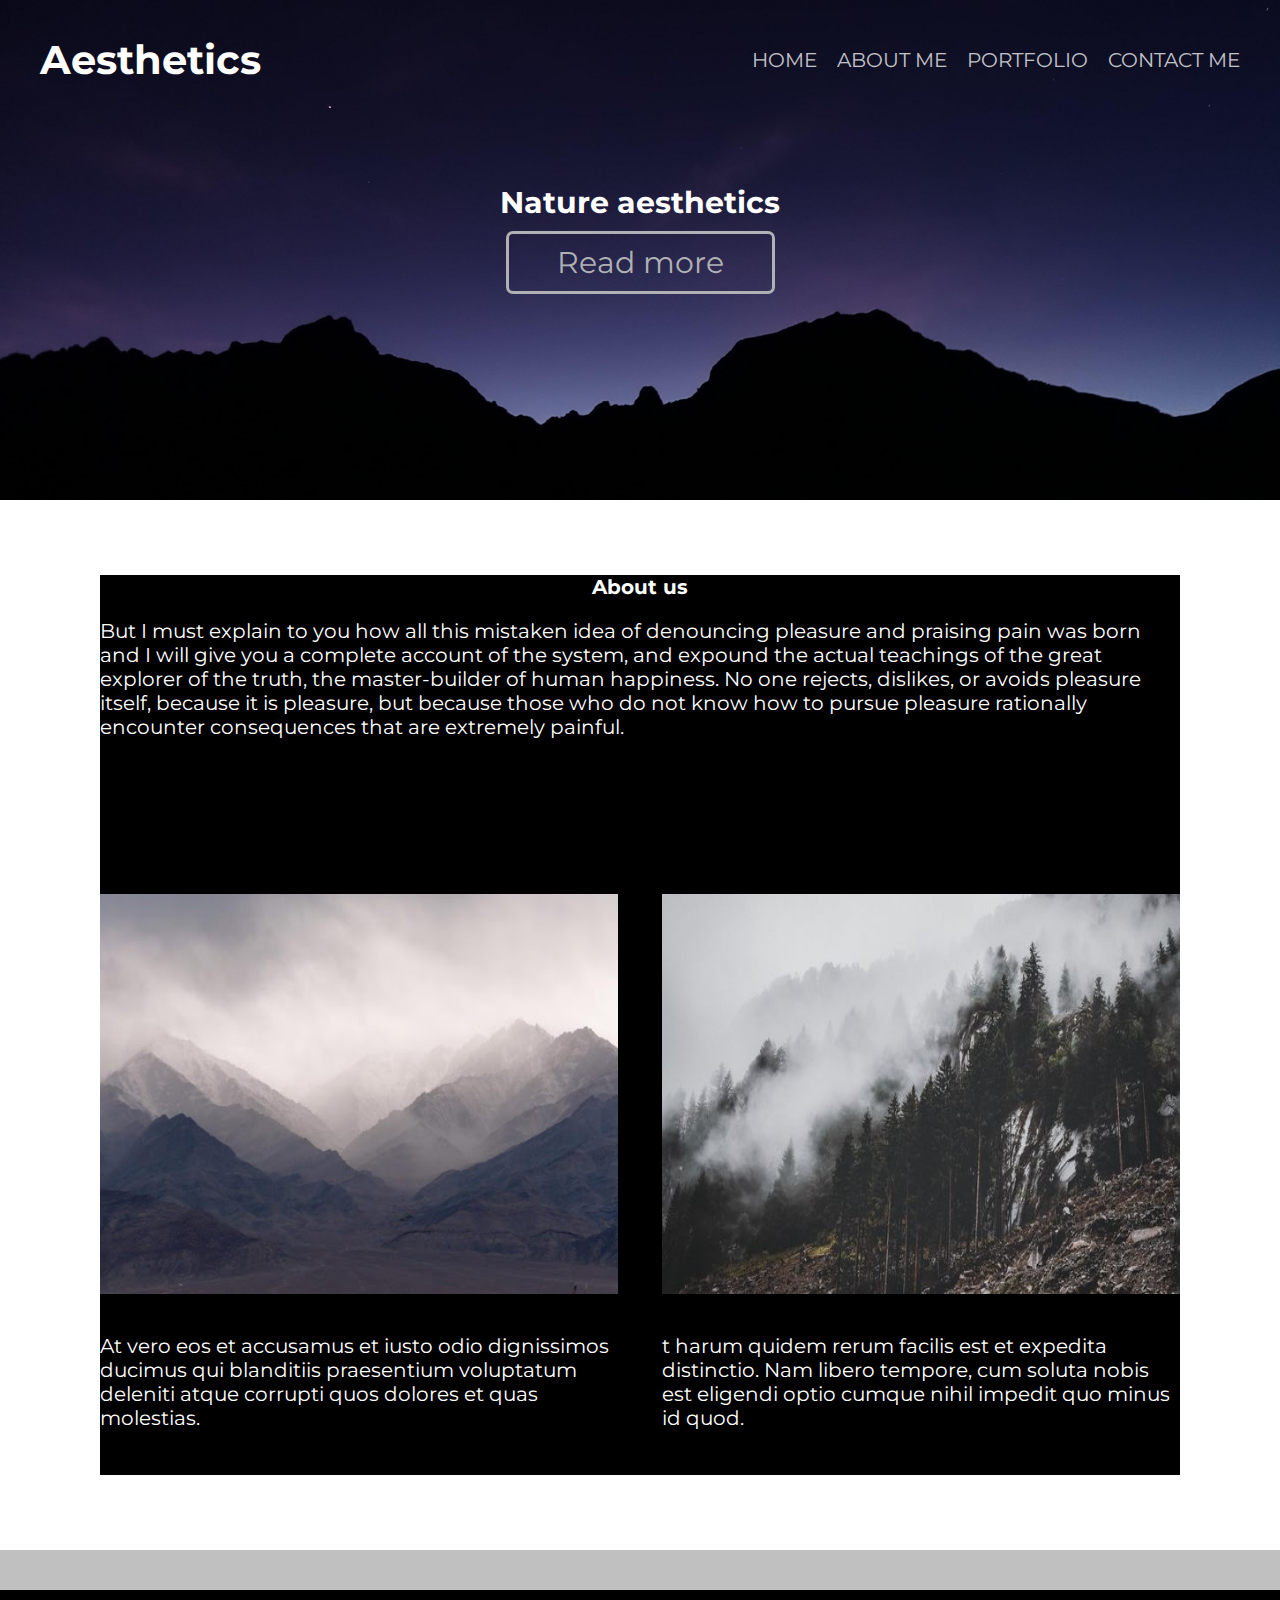
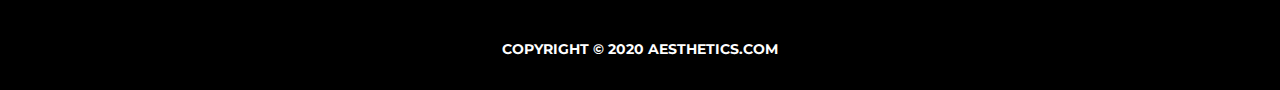
==== responsive-flex.html @ 565ab11e "upd" ====
<!DOCTYPE html>
<html>
<head>
	<title>responsive</title>
	<meta charset="utf-8">
	<meta name="viewport" content="width=device-width ">
	<link href="https://fonts.googleapis.com/css2?family=Montserrat&display=swap" rel="stylesheet">
	<style>
*,
*:before,
*:after{
	box-sizing: border-box;
}
body{
	font-family: 'Montserrat', sans-serif;
	margin: 0;
}
h1,h2,h3,h4{
	margin: 0;
}

/* Container 
-------------------- */
.container{
	width: 100%;
	max-width: 1200px;
	margin: 0 auto;
}
@media (max-width: 1200px){
	.container{
		max-width: 970px;
	}
}
@media (max-width: 992px){
	.container{
		max-width: 750px;
	}
}
@media (max-width: 767px){
	.container{
		max-width: none;
	}
}

/* Header
-------------------- */
.header{
	padding: 35px 0;
	height: 500px;
	width: 100%;
	background: url(header__image.jpg)center
	no-repeat;
	-webkit-background-size: cover;
	background-size: cover;

}
.header__inner{
	display: flex;
	justify-content: space-between;
	align-items: center;
}
.heading__1{
	color: #fff;
	font-weight: bold;
	font-size: 40px;

}
.heading__2{
	text-align: center;
	color: #fff;
	font-weight: bold;
	font-size: 30px;
	margin-top: 100px;
}

/* Navigation
-------------------- */

.nav{
	font-size: 20px;
	display: flex;
}
 .nav__link{
 	margin-left: 20px;
 	text-transform: uppercase;
	transition: opacity 0.2s linear;
	text-decoration: none;
	color: #fff;
	opacity: 0.75;

 }
 .nav__link:hover {
 	text-decoration: underline;
 	opacity: 1;
 }
 .nav__link:first-child{
 	margin-left: 0;
 }

 /* Button
-------------------- */
.btn {
	margin-top: 10px;
	display: inline-block;
	vertical-align: top;
	padding: 10px 48px;

	border: 3px solid #afb1b4;
	border-radius: 7px;

	font-size: 30px;
	color: #afb1b4;

	text-decoration: none;

	transition: background 0.2s linear,
	 color 0.2s linear;
}
.btn:hover {
	background-color: #4b96a1;
	color: #fff;
}

/* Main section
-------------------- */

.main__section{
	height: 900px;
	background-color: black;
	margin: 75px 100px;
}
.yellow_p{
	height: 200px;
	background-color: black;
	margin-bottom: 75px;
	color: white;
	font-size: 20px;
}
.orange_boxes{
	display: flex;
	justify-content: space-between;
	
}
.orange__box1{
	height: 400px;
	width: 48%;
}
.orange__box2{
	height: 400px;
	width: 48%;
}

.heading__3{
	color: #fff;
	text-align: center;
	font-weight: bold;
	font-size: 20px;
}
.description__inner{
	display: flex;
	justify-content: space-between;
}
.d-box{
	display: inline-block;
	width: 48%;
	height: 100px;
	color: #fff;
	padding-top: 40px;
	font-size: 20px;
}

/* prefooter */
.prefooter__section{
	height: 40px;
	background-color: silver;
}
/* footer */
footer{
	height: 100px;
	background-color: black;
	position: relative;
}
.footer__text {
	position: absolute;
	top: 50px;
	color: #fff;
	font-size: 14px;
	width: 100%;
	text-align: center;
	text-transform: uppercase;
}
	</style>
</head>
<body>

<header class="header">
	<div class="container">
		<div class="header__inner">
			<div class="header__logo">
				<h1 class="heading__1">Aesthetics</h1>
			</div>
			<nav class="nav">
				<a class="nav__link" href="#">home</a>
				<a class="nav__link" href="#">about me</a>
				<a class="nav__link" href="#">portfolio</a>
				<a class="nav__link" href="#">contact me</a>
			</nav>
		</div>
		<div header__intro>
			<h1 class="heading__2">Nature aesthetics</h1>
				<div class="button" align="center">
					<a class="btn" href="#">Read more</a>
				</div>
		</div>
	</div>
</header>

<section class="main__section">
	<div class="container">
		<h3 class="heading__3">About us</h3>
		<p class="yellow_p">But I must explain to you how all this mistaken idea of denouncing pleasure and praising pain was born and I will give you a complete account of the system, and expound the actual teachings of the great explorer of the truth, the master-builder of human happiness. No one rejects, dislikes, or avoids pleasure itself, because it is pleasure, but because those who do not know how to pursue pleasure rationally encounter consequences that are extremely painful.</p>
			<div class="orange_boxes">
				<div class="orange__box1">
					<img class="image1" src="section__image1.jpg" height="400px"
					width="100%">
				</div>
				<div class="orange__box2">
					<img src="section__image2.jpg" height="400px" width="100%">
				</div>
			</div>

			<div class="description">
				<div class="description__inner">
					<span class="d-box">At vero eos et accusamus et iusto odio dignissimos ducimus qui blanditiis praesentium voluptatum deleniti atque corrupti quos dolores et quas molestias. </span>

					<span class="d-box">t harum quidem rerum facilis est et expedita distinctio. Nam libero tempore, cum soluta nobis est eligendi optio cumque nihil impedit quo minus id quod.</span>
				</div>
			</div>
		</div>
	</section>

	<div class="prefooter__section"></div>

	<footer>
		<h4 class="footer__text">Copyright © 2020 Aesthetics.com</h4>
	</footer>
</body>
</html>
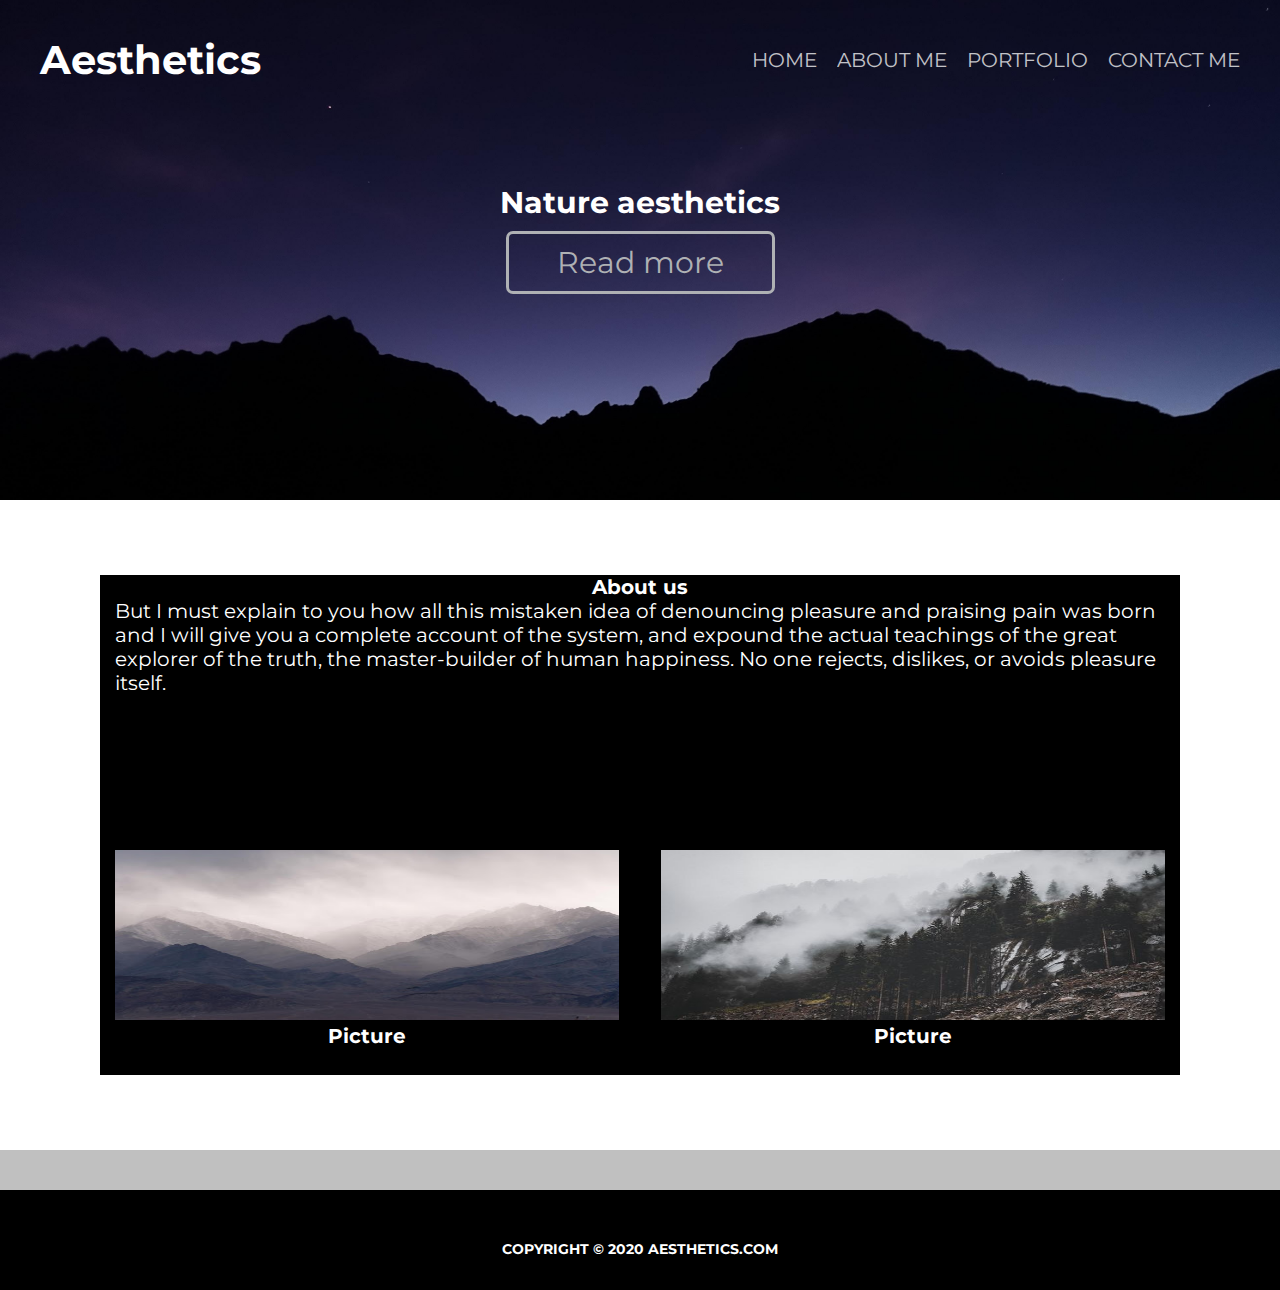
==== commit 1a4d95b6: "upd" ====
--- a/responsive-flex.html
+++ b/responsive-flex.html
@@ -18,28 +18,17 @@
 h1,h2,h3,h4{
 	margin: 0;
 }
+p{
+	margin: 0;
+}
 
 /* Container 
 -------------------- */
 .container{
 	width: 100%;
-	max-width: 1200px;
+	max-width: 1230px;
 	margin: 0 auto;
-}
-@media (max-width: 1200px){
-	.container{
-		max-width: 970px;
-	}
-}
-@media (max-width: 992px){
-	.container{
-		max-width: 750px;
-	}
-}
-@media (max-width: 767px){
-	.container{
-		max-width: none;
-	}
+	padding: 0 15px;
 }
 
 /* Header
@@ -77,7 +66,6 @@
 -------------------- */
 
 .nav{
-	font-size: 20px;
 	display: flex;
 }
  .nav__link{
@@ -87,6 +75,7 @@
 	text-decoration: none;
 	color: #fff;
 	opacity: 0.75;
+	font-size: 20px;
 
  }
  .nav__link:hover {
@@ -125,7 +114,7 @@
 -------------------- */
 
 .main__section{
-	height: 900px;
+	height: 500px;
 	background-color: black;
 	margin: 75px 100px;
 }
@@ -134,6 +123,8 @@
 	background-color: black;
 	margin-bottom: 75px;
 	color: white;
+}
+.text{
 	font-size: 20px;
 }
 .orange_boxes{
@@ -142,30 +133,24 @@
 	
 }
 .orange__box1{
-	height: 400px;
+	height: 200px;
 	width: 48%;
 }
 .orange__box2{
-	height: 400px;
+	height: 200px;
 	width: 48%;
 }
+.img__b{
+	width: 100%;
+	max-height: 170px;
+	height: 100%;
+}
+
 
 .heading__3{
 	color: #fff;
 	text-align: center;
 	font-weight: bold;
-	font-size: 20px;
-}
-.description__inner{
-	display: flex;
-	justify-content: space-between;
-}
-.d-box{
-	display: inline-block;
-	width: 48%;
-	height: 100px;
-	color: #fff;
-	padding-top: 40px;
 	font-size: 20px;
 }
 
@@ -189,6 +174,123 @@
 	text-align: center;
 	text-transform: uppercase;
 }
+
+@media screen and (max-width: 1230px){
+	.container{
+		max-width: 970px;
+	}
+	.heading__1,.heading__2, .heading__3,.nav__link{
+		font-size: 18px;
+	}	
+
+	.yellow_p{
+		height: 150px;
+	}
+}
+
+@media screen and (max-width: 992px){
+	.container{
+		max-width: 750px;
+		height: auto;
+	}
+	.btn{
+		font-size: 18px;
+	}
+	.yellow_p{
+		height: 130px;
+	}
+	.text{
+		font-size: 18px;
+	}
+	.footer__text{
+		font-size: 18px;
+	}
+}
+@media screen and (max-width: 767px){
+	.container{
+		max-width: 530px;
+	}
+	.header{
+		height: 400px;
+	}
+	.text{
+		font-size: 12px;
+	}
+	.nav__link{
+		font-size: 10px;
+	}
+}
+@media screen and (max-width: 590px){
+	.container{
+		max-width: 460px;
+	}
+	.header{
+		height: 300px;
+	}
+	.main__section{
+	height: 650px;
+	background-color: black;
+	margin: 50px 75px;
+	}
+	
+	.text{
+		font-size: 13px;
+	}
+	.orange_boxes{
+	display: flex;
+	flex-direction: column;
+	}
+	.orange__box1{
+		margin: 0 auto;
+	}
+	.orange__box2{
+		margin: 0 auto;
+	}
+	
+	.heading__3{
+		font-size: 14px;
+	}
+	.footer__text{
+		font-size: 12px;
+	}
+
+}
+
+@media screen and (max-width: 449px){
+	.container{
+		max-width: 320px;
+	}
+	.header{
+		height: 300px;
+	}
+	.text{
+		font-size: 12px;
+	}
+	.nav__link{
+		font-size: 8px;
+	}
+	
+	.main__section{
+		height: 600px;
+		margin: 25px 50px;
+	}
+	.btn{
+		font-size: 13px;
+		padding: 8px 28px;
+	}
+	.heading__1,.heading__2, .heading__3,.nav__link{
+		font-size: 8px;
+	}	
+}
+@media screen and (max-width: 450px){
+	.text{
+		font-size: 10px;
+	}
+	.yellow_p{
+		height: 70px;
+	}
+}
+
 	</style>
 </head>
 <body>
@@ -196,9 +298,9 @@
 <header class="header">
 	<div class="container">
 		<div class="header__inner">
-			<div class="header__logo">
-				<h1 class="heading__1">Aesthetics</h1>
-			</div>
+
+			<h1 class="heading__1">Aesthetics</h1>
+
 			<nav class="nav">
 				<a class="nav__link" href="#">home</a>
 				<a class="nav__link" href="#">about me</a>
@@ -217,27 +319,24 @@
 
 <section class="main__section">
 	<div class="container">
-		<h3 class="heading__3">About us</h3>
-		<p class="yellow_p">But I must explain to you how all this mistaken idea of denouncing pleasure and praising pain was born and I will give you a complete account of the system, and expound the actual teachings of the great explorer of the truth, the master-builder of human happiness. No one rejects, dislikes, or avoids pleasure itself, because it is pleasure, but because those who do not know how to pursue pleasure rationally encounter consequences that are extremely painful.</p>
-			<div class="orange_boxes">
-				<div class="orange__box1">
-					<img class="image1" src="section__image1.jpg" height="400px"
-					width="100%">
+		<section class="yellow_p">
+			<h3 class="heading__3">About us</h3>
+			<p class="text">But I must explain to you how all this mistaken idea of denouncing pleasure and praising pain was born and I will give you a complete account of the system, and expound the actual teachings of the great explorer of the truth, the master-builder of human happiness. No one rejects, dislikes, or avoids pleasure itself.</p>
+		</section>
+	
+
+				<div class="orange_boxes">
+					<div class="orange__box1">
+						<img class="img__b" src="section__image1.jpg">
+						<h3 class="heading__3">Picture</h3>
+					</div>
+					<div class="orange__box2">
+						<img class="img__b" src="section__image2.jpg">
+						<h3 class="heading__3">Picture</h3>
+					</div>
 				</div>
-				<div class="orange__box2">
-					<img src="section__image2.jpg" height="400px" width="100%">
-				</div>
-			</div>
-
-			<div class="description">
-				<div class="description__inner">
-					<span class="d-box">At vero eos et accusamus et iusto odio dignissimos ducimus qui blanditiis praesentium voluptatum deleniti atque corrupti quos dolores et quas molestias. </span>
-
-					<span class="d-box">t harum quidem rerum facilis est et expedita distinctio. Nam libero tempore, cum soluta nobis est eligendi optio cumque nihil impedit quo minus id quod.</span>
-				</div>
-			</div>
-		</div>
-	</section>
+	</div>
+</section>
 
 	<div class="prefooter__section"></div>
 
